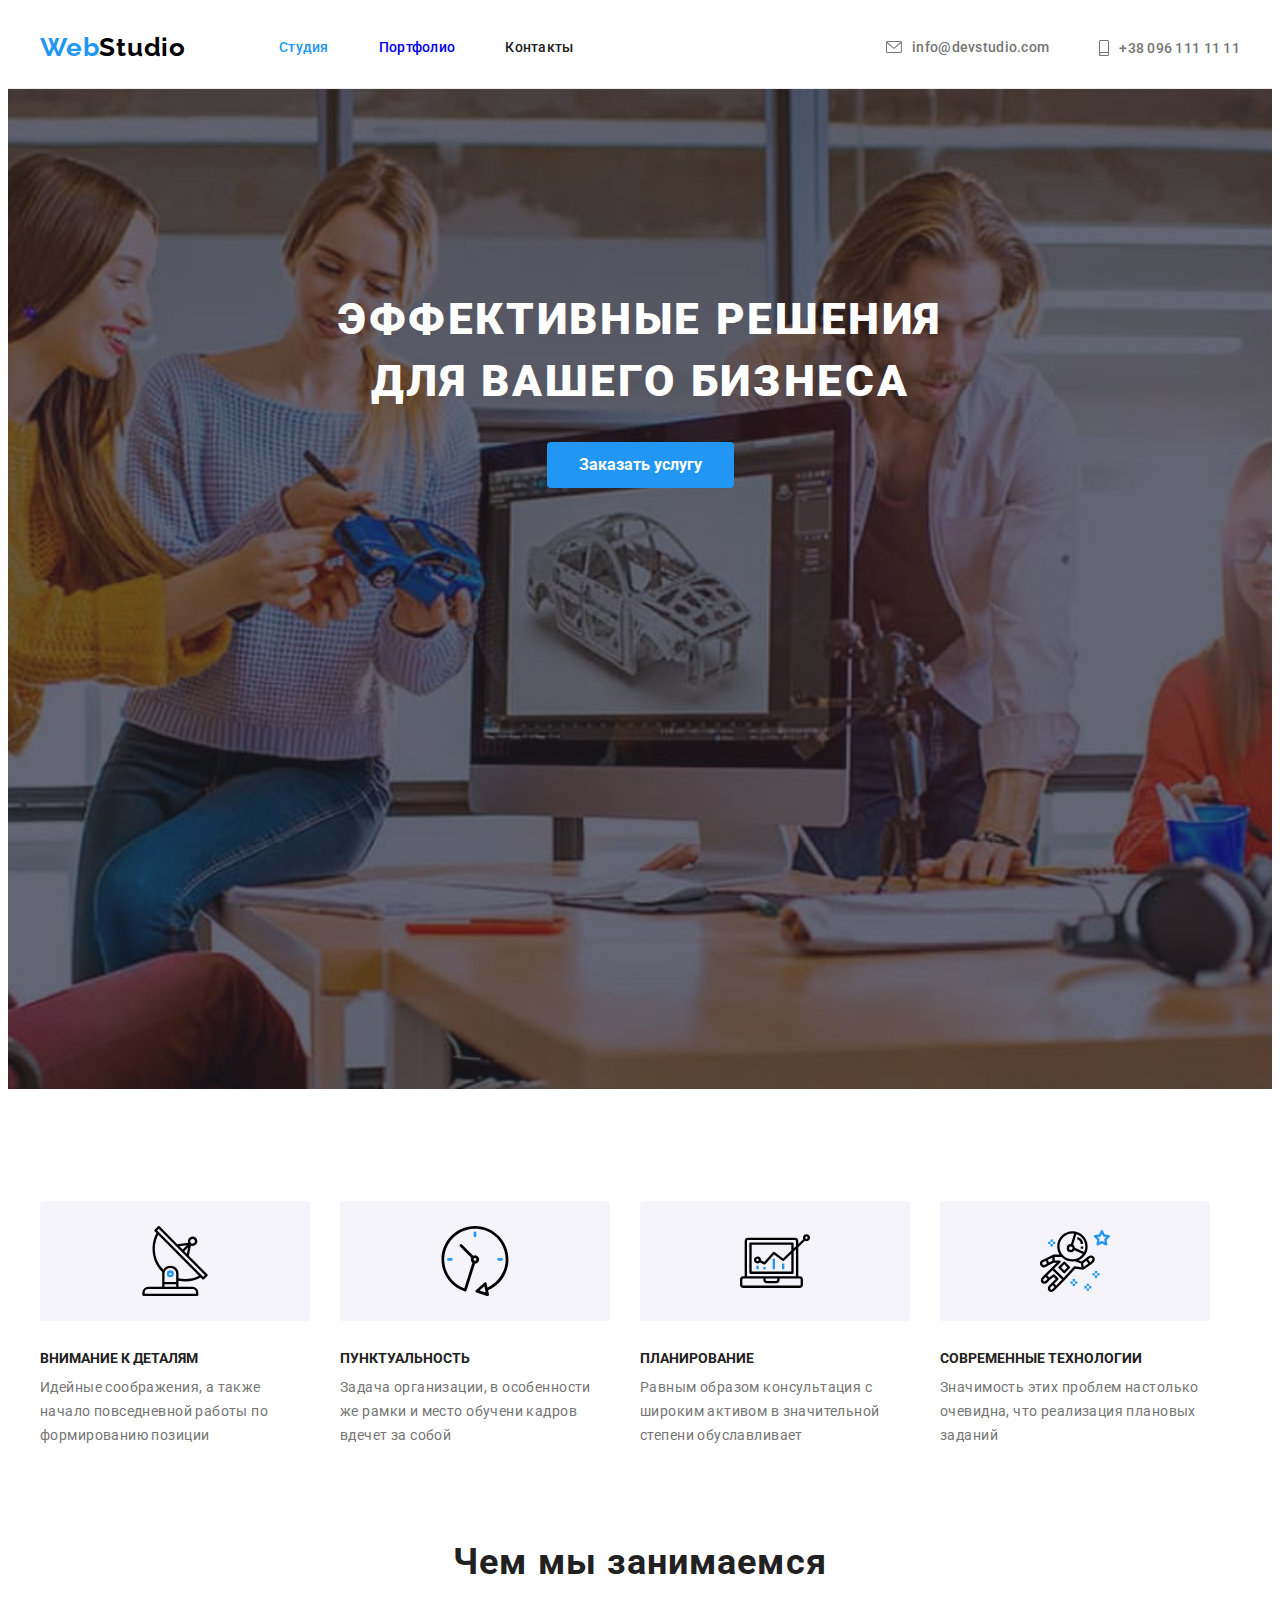
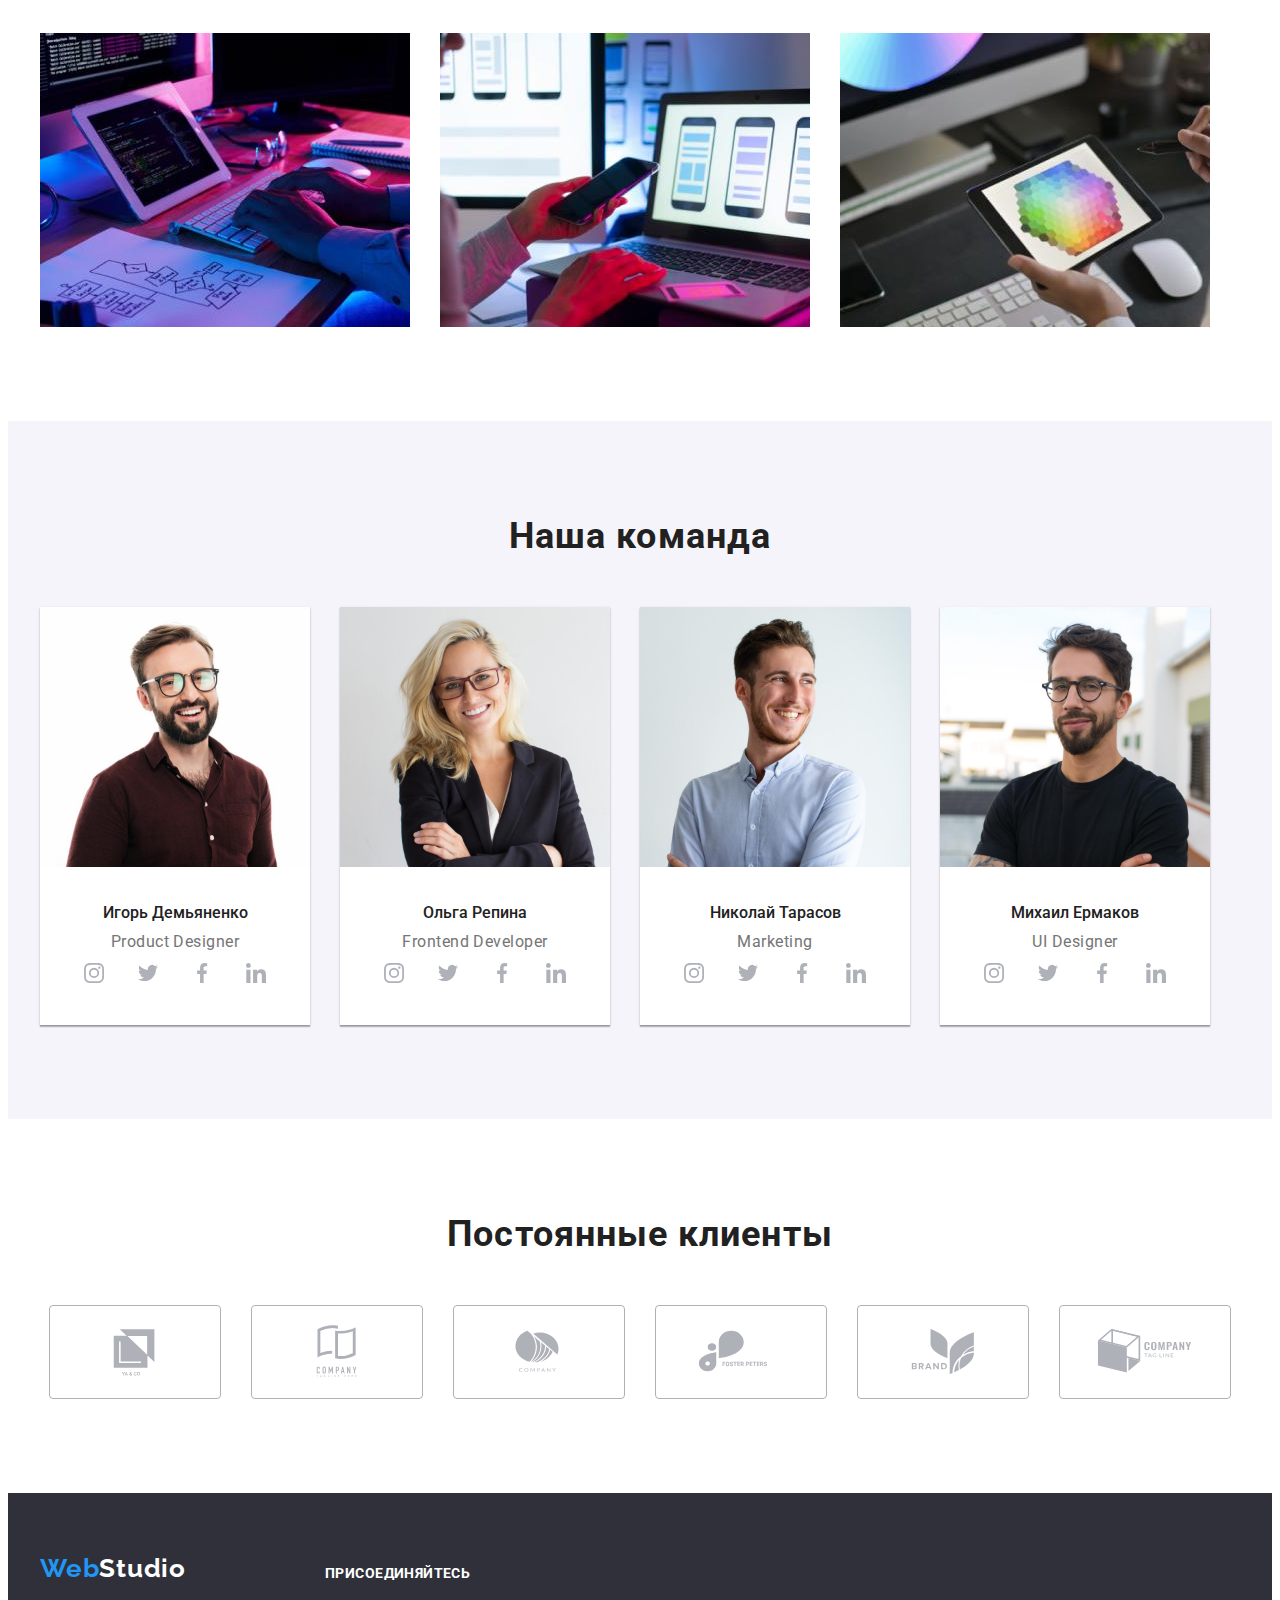
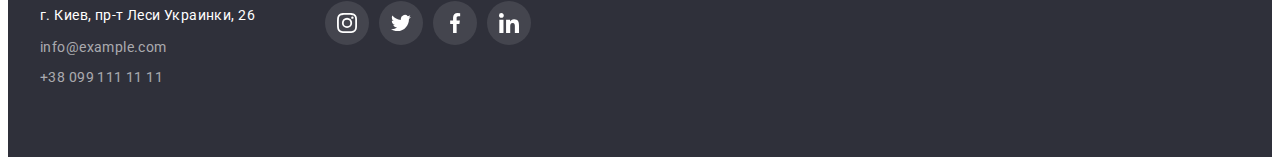
==== index.html @ e1778ab8 "init" ====
<!DOCTYPE html>
<html lang="ru">
  <head>
    <meta charset="UTF-8" />
    <meta http-equiv="X-UA-Compatible" content="IE=edge" />
    <meta name="viewport" content="width=device-width, initial-scale=1.0" />
    <link
      rel="stylesheet"
      href="https://cdnjs.cloudflare.com/ajax/libs/modern-normalize/1.1.0/modern-normalize.min.css"
      integrity="sha512-wpPYUAdjBVSE4KJnH1VR1HeZfpl1ub8YT/NKx4PuQ5NmX2tKuGu6U/JRp5y+Y8XG2tV+wKQpNHVUX03MfMFn9Q=="
      crossorigin="anonymous"
      referrerpolicy="no-referrer"
    />
    <link rel="preconnect" href="https://fonts.googleapis.com" />
    <link rel="preconnect" href="https://fonts.gstatic.com" crossorigin />
    <link
      href="https://fonts.googleapis.com/css2?family=Raleway:wght@700&family=Roboto:wght@400;500;700;900&display=swap"
      rel="stylesheet"
    />
    <link rel="stylesheet" href="./css/styles.css" />
    <title>WebStudio</title>
  </head>
  <body>
    <header class="header">
      <div class="container">
        <nav class="main-navi">
          <a href="./index.html" class="web-header" lang="en"
            >Web<span class="studio-black">Studio</span></a
          >
          <ul class="navi-list">
            <li class="navigation">
              <a class="item-nav current" href="./index.html">Студия</a>
            </li>
            <li class="navigation">
              <a class="item-nav" href="./portfolio.html">Портфолио</a>
            </li>
            <li class="navigation"><a class="item-nav" href="">Контакты</a></li>
          </ul>
        </nav>
        <ul class="navi-bar">
          <li class="contact">
            <a class="link-contact" href="mailto:info@devstudio.com">
              <svg class="icon-latter" width="16" height="12">
                <use href="./images/sprite.svg#icon-letter"></use>
              </svg>
              info@devstudio.com</a>
          </li>
          <li class="contact">
            <a class="link-contact" href="tel:+380961111111">
              <svg class="icon-smartphone" width="10px" height="16px">
                <use href="./images/sprite.svg#icon-smartphone"></use>
              </svg>
              +38 096 111 11 11</a>
          </li>
        </ul>
      </div>
    </header>
    <main>
      <section class="hero overlay">
        <div class="container">
          <h1 class="hero-name">Эффективные решения<br />для вашего бизнеса</h1>
          <button type="button" class="hero-orderbutton">
            Заказать услугу
          </button>
        </div>
      </section>
      <section class="skills">
        <h2 class="visually-hidden"></h2>
        <div class="container">
          <ul class="skills-main">
            <li class="skills-item">
              <div class="icon-pic">
                <svg class="icon-skills" width="70px" height="70px"> 
                  <use href="./images/sprite.svg#icon-antenna"></use>
                </svg>
              </div>
              <h3 class="skills-list">Внимание к деталям</h3>
              <p class="skills-content">
                Идейные соображения, а также начало повседневной работы по
                формированию позиции
              </p>
            </li>
            <li class="skills-item">
              <div class="icon-pic">
                <svg class="icon-skills" width="70px" height="70px">
                  <use href="./images/sprite.svg#icon-clock"></use>
                </svg>
              </div>
              <h3 class="skills-list">Пунктуальность</h3>
              <p class="skills-content">
                Задача организации, в особенности же рамки и место обучени
                кадров вдечет за собой
              </p>
            </li>
            <li class="skills-item">
              <div class="icon-pic">
                <svg class="icon-skills" width="70px" height="70px"> 
                  <use href="./images/sprite.svg#icon-diagram"></use>
                </svg>
              </div>
              <h3 class="skills-list">Планирование</h3>
              <p class="skills-content">
                Равным образом консультация с широким активом в значительной
                степени обуславливает
              </p>
            </li>
            <li class="skills-item">
              <div class="icon-pic">
                <svg class="icon-skills" width="70px" height="70px">
                  <use href="./images/sprite.svg#icon-astronaut"></use>
                </svg>
              </div>
              <h3 class="skills-list">Современные технологии</h3>
              <p class="skills-content">
                Значимость этих проблем настолько очевидна, что реализация
                плановых заданий
              </p>
            </li>
          </ul>
        </div>
      </section>
      <section class="works">
        <h2 class="our-works">Чем мы занимаемся</h2>
        <div class="container">
          <ul class="works-list">
            <li class="works-item">
              <img
                src="./images/img1.jpg"
                width="370"
                alt="человек работает за компьютером"
              />
            </li>
            <li class="works-item">
              <img
                src="./images/img2.jpg"
                width="370"
                alt="человек держит телефон"
              />
            </li>
            <li class="works-item">
              <img
                src="./images/img3.jpg"
                width="370"
                alt="человек держит планшет"
              />
            </li>
          </ul>
        </div>
      </section>
      <section class="team">
        <h2 class="our-team">Наша команда</h2>
        <div class="container">
          <ul class="team-list">
            <li class="team-item">
              <img
                src="./images/imgf1.jpg"
                width="270"
                alt="Игорь Демьяненко"
              />
              <div class="bio">
                <h3 class="bio-name">Игорь Демьяненко</h3>
                <p class="bio-post">Product Designer</p>
                <ul class="social-networks">
                  <li class="social-icons">
                    <a href="" class="social-icons-link">
                      <svg class="social-icons-svg" width="20px" height="20px">
                        <use href="./images/sprite.svg#icon-instagram"></use>
                      </svg>
                    </a>
                  </li>
                  <li class="social-icons">
                    <a href="" class="social-icons-link">
                      <svg class="social-icons-svg" width="20px" height="20px">
                        <use href="./images/sprite.svg#icon-twitter"></use>
                      </svg>
                    </a>
                  </li>
                  <li class="social-icons">
                    <a href="" class="social-icons-link">
                      <svg class="social-icons-svg" width="20px" height="20px">
                        <use href="../images/sprite.svg#icon-facebook"></use>
                      </svg>
                    </a>
                  </li>
                  </li>
                  <li class="social-icons">
                    <a href="" class="social-icons-link">
                      <svg class="social-icons-svg" width="20px" height="20px">
                        <use href="./images/sprite.svg#icon-linkedin"></use>
                      </svg>
                    </a>
                  </li>
                </ul>
              </div>
            </li>
            <li class="team-item">
              <img src="./images/imgf2.jpg" width="270" alt="Ольга Репина" />
              <div class="bio">
                <h3 class="bio-name">Ольга Репина</h3>
                <p class="bio-post">Frontend Developer</p>
                <ul class="social-networks">
                  <li class="social-icons">
                    <a href="" class="social-icons-link">
                      <svg class="social-icons-svg" width="20px" height="20px">
                        <use href="./images/sprite.svg#icon-instagram"></use>
                      </svg>
                    </a>
                  </li>
                  <li class="social-icons">
                    <a href="" class="social-icons-link">
                      <svg class="social-icons-svg" width="20px" height="20px">
                        <use href="./images/sprite.svg#icon-twitter"></use>
                      </svg>
                    </a>
                  </li>
                  <li class="social-icons">
                    <a href="" class="social-icons-link">
                      <svg class="social-icons-svg" width="20px" height="20px">
                        <use href="../images/sprite.svg#icon-facebook"></use>
                      </svg>
                    </a>
                  </li>
                  </li>
                  <li class="social-icons">
                    <a href="" class="social-icons-link">
                      <svg class="social-icons-svg" width="20px" height="20px">
                        <use href="./images/sprite.svg#icon-linkedin"></use>
                      </svg>
                    </a>
                  </li>
                </ul>
              </div>
            </li>
            <li class="team-item">
              <img src="./images/imgf3.jpg" width="270" alt="Николай Тарасов" />
              <div class="bio">
                <h3 class="bio-name">Николай Тарасов</h3>
                <p class="bio-post">Marketing</p>
                <ul class="social-networks">
                  <li class="social-icons">
                    <a href="" class="social-icons-link">
                      <svg class="social-icons-svg" width="20px" height="20px">
                        <use href="./images/sprite.svg#icon-instagram"></use>
                      </svg>
                    </a>
                  </li>
                  <li class="social-icons">
                    <a href="" class="social-icons-link">
                      <svg class="social-icons-svg" width="20px" height="20px">
                        <use href="./images/sprite.svg#icon-twitter"></use>
                      </svg>
                    </a>
                  </li>
                  <li class="social-icons">
                    <a href="" class="social-icons-link">
                      <svg class="social-icons-svg" width="20px" height="20px">
                        <use href="../images/sprite.svg#icon-facebook"></use>
                      </svg>
                    </a>
                  </li>
                  </li>
                  <li class="social-icons">
                    <a href="" class="social-icons-link">
                      <svg class="social-icons-svg" width="20px" height="20px">
                        <use href="./images/sprite.svg#icon-linkedin"></use>
                      </svg>
                    </a>
                  </li>
                </ul>
              </div>
            </li>
            <li class="team-item">
              <img src="./images/imgf4.jpg" width="270" alt="Михаил Ермаков" />
              <div class="bio">
                <h3 class="bio-name">Михаил Ермаков</h3>
                <p class="bio-post">UI Designer</p>
                <ul class="social-networks">
                  <li class="social-icons">
                    <a href="" class="social-icons-link">
                      <svg class="social-icons-svg" width="20px" height="20px">
                        <use href="./images/sprite.svg#icon-instagram"></use>
                      </svg>
                    </a>
                  </li>
                  <li class="social-icons">
                    <a href="" class="social-icons-link">
                      <svg class="social-icons-svg" width="20px" height="20px">
                        <use href="./images/sprite.svg#icon-twitter"></use>
                      </svg>
                    </a>
                  </li>
                  <li class="social-icons">
                    <a href="" class="social-icons-link">
                      <svg class="social-icons-svg" width="20px" height="20px">
                        <use href="../images/sprite.svg#icon-facebook"></use>
                      </svg>
                    </a>
                  </li>
                  </li>
                  <li class="social-icons">
                    <a href="" class="social-icons-link">
                      <svg class="social-icons-svg" width="20px" height="20px">
                        <use href="./images/sprite.svg#icon-linkedin"></use>
                      </svg>
                    </a>
                  </li>
                </ul>
              </div>
            </li>
          </ul>
        </div>
      </section>
      <section class="constant-customers">
        <div class="container">
          <h2 class="title">Постоянные клиенты</h2>
          <ul class="customers-list">
            <li class="item">
              <a href="" class="customers-logo">
                <svg class="customers-icon" width="106" height="60">
                  <use href="./images/sprite.svg#icon-Logo1"></use>
                </svg>
              </a>
            </li>
            <li class="item">
              <a href="" class="customers-logo">
                <svg class="customers-icon" width="106" height="60">
                  <use href="./images/sprite.svg#icon-Logo2"></use>
                </svg>
              </a>
            </li>
            <li class="item">
              <a href="" class="customers-logo">
                <svg class="customers-icon" width="106" height="60">
                  <use href="./images/sprite.svg#icon-Logo3"></use>
                </svg>
              </a>
            </li>
            <li class="item">
              <a href="" class="customers-logo">
                <svg class="customers-icon" width="106" height="60">
                  <use href="./images/sprite.svg#icon-Logo4"></use>
                </svg>
              </a>
            </li>
            <li class="item">
              <a href="" class="customers-logo">
                <svg class="customers-icon" width="106" height="60">
                  <use href="./images/sprite.svg#icon-Logo5"></use>
                </svg>
              </a>
            </li>
            <li class="item">
              <a href="" class="customers-logo">
                <svg class="customers-icon" width="106" height="60">
                  <use href="./images/sprite.svg#icon-Logo6"></use>
                </svg>
              </a>
            </li>
          </ul>
        </div>
      </section>
    </main>
    <footer class="footer">
      <div class="container">
        <div class="container-div">
          <a href="./index.html" class="web-footer" lang="en">Web<span class="studio-white">Studio</span></a>
          <address>
            <ul class="footer-navi">
              <li class="adress-contact">г. Киев, пр-т Леси Украинки, 26
              </li>
              <li class="footer-contact">
                <a href="mailto:info@example.com">info@example.com</a>
              </li>
              <li class="footer-contact">
                <a href="tel:+380991111111">+38 099 111 11 11</a>
              </li>
            </ul>
          </address>
        </div>
        <div class="footer-subscription">
          <h2 class="footer-headline">Присоединяйтесь</h2>
          <ul class="footer-social-networks">
            <li class="social-icons">
              <a href="" class="footer-social-icons-link">
                <svg class="footer-social-icons-svg" width="20" height="20">
                  <use href="./images/sprite.svg#icon-instagram"></use>
                </svg>
              </a>
            </li>

            <li class="social-icons">
              <a href="" class="footer-social-icons-link">
                <svg class="footer-social-icons-svg" width="20" height="20">
                  <use href="./images/sprite.svg#icon-twitter"></use>
                </svg>
              </a>
            </li>

            <li class="social-icons">
              <a href="" class="footer-social-icons-link">
                <svg class="footer-social-icons-svg" width="20" height="20">
                  <use href="./images/sprite.svg#icon-facebook"></use>
                </svg>
              </a>
            </li>

            <li class="social-icons">
              <a href="" class="footer-social-icons-link">
                <svg class="footer-social-icons-svg" width="20" height="20">
                  <use href="./images/sprite.svg#icon-linkedin"></use>
                </svg>
              </a>
            </li>
          </ul>
        </div>
      </div>
    </footer>
  </body>
</html>
---- css/styles.css ----
:root {
  --main-color: #212121;
  --secodary-color: #757575;
  --hover-color: #2196f3;
  --background-color: #ffffff;
}

body {
  font-family: Roboto, sans-serif;
  font-weight: 400;
  font-size: 14px;
  line-height: 1.5;
  background-color: var(--background-color);
  color: var(--secodary-color);
}

body a:visited {
  color: var(--main-color);
}

body a {
  text-decoration: none;
}

body button:hover,
body button:focus,
body button:active {
  background-color: var(--hover-color);
  color: var(--background-color);
  box-shadow: 0px 3px 1px rgba(0, 0, 0, 0.1), 
  0px 1px 2px rgba(0, 0, 0, 0.08),
  0px 2px 2px rgba(0, 0, 0, 0.12);
}

.header {
  border-bottom: 1px solid #ececec;
}

.navi-list a:hover,
.navi-list a:focus {
  color: var(--hover-color);
}

.main-navi .web-header {
  font-family: Raleway;
  font-weight: 700;
  font-size: 26px;
  line-height: 1.2;
  letter-spacing: 0.03em;
  color: var(--hover-color);

  padding-top: 24px;
  padding-bottom: 25px;

  margin: 0;
}

.footer .web-footer {
  font-family: Raleway;
  font-weight: 700;
  font-size: 26px;
  line-height: 1.2;
  letter-spacing: 0.03em;
  color: var(--hover-color);
}

.studio-black {
  font-family: Raleway;
  font-weight: 700;
  font-size: 26px;
  line-height: 1.2;
  letter-spacing: 0.03em;
  color: #000000;
}

.navi-bar a:hover,
.navi-bar a:focus {
  color: var(--hover-color);
}

.header .container {
  display: flex;
  align-items: center;
  width: 1200px;
  padding-left: 15px;
  padding-right: 15px;
  margin: 0 auto;
}

.main-navi {
  display: flex;
  align-items: center;
}

.navi-list {
  display: flex;
  font-size: 14px;
  line-height: 1.1;
  letter-spacing: 0.02em;
  font-weight: 500;
  color: var(--main-color);
  list-style: none;

  margin-left: 93px;
  padding-left: 0;
  margin-top: 0;
  margin-bottom: 0;
  padding-top: 32px;
  padding-bottom: 32px;

  align-items: center;
}

.navi-list.item-nav {
  display: block;
  padding-top: 32px;
  padding-bottom: 32px;
}

.navi-list .navigation:not(:last-child) {
  margin-right: 50px;
}

.item-nav.current {
  color: var(--hover-color);
}

.navi-bar a {
  text-decoration: none;
  font-family: Roboto;
  font-weight: 500;
  line-height: 1;
  letter-spacing: 0.02em;
  text-align: left;
  font-size: 14px;
  color: var(--secodary-color);
}

.navi-bar {
  display: flex;
  margin-left: auto;
  margin-top: 0;
  margin-bottom: 0;
  padding-left: 0;
  padding-top: 32px;
  padding-bottom: 32px;

  list-style: none;
}

.navi-bar .contact:not(:last-child) {
  margin-right: 50px;
}

.link-contact {
  display: flex;
  align-items: center;
}

.link-phone {
  display: flex;
  align-items: center;
}

.icon-latter {
  fill: currentColor;
  margin-right: 10px;
}

.icon-smartphone {
  fill: currentColor;
  margin-right: 10px;
}

.link-contact .icon-latter:hover,
.link-contact .icon-latter:focus {
  color: var(--hover-color);
}

.hero {
  background-color: #2f303a;

  padding-top: 200px;
  padding-bottom: 200px;
}

.hero .hero-name {
  font-family: Roboto;
  font-size: 44px;
  font-style: normal;
  line-height: 1.4;
  letter-spacing: 0.06em;
  text-align: center;
  font-weight: 900;
  text-transform: uppercase;
  color: #ffffff;

  margin: 0;
  margin-bottom: 30px;
}

.hero .hero-orderbutton {
  font-family: Roboto;
  font-weight: 700;
  font-style: normal;
  font-size: 16px;
  line-height: 1.6;
  background-color: var(--hover-color);
  color: #ffffff;

  border-radius: 4px;
  border-width: 2px;
  border-style: hidden;

  padding-left: 32px;
  padding-right: 32px;
  padding-top: 10px;
  padding-bottom: 10px;

  display: block;
  margin-left: auto;
  margin-right: auto;
  cursor: pointer;
}

/* скрытие заголовка
.visually-hidden {
  position: absolute;
  clip: rect(0 0 0 0);
  width: 1px;
  height: 1px;
  margin: 1px;
} */

.overlay {
  height: 600px;
  max-width: 1600px;
  margin-left: auto;
  margin-right: auto;

  background-image: linear-gradient(
      to right,
      rgba(47, 48, 58, 0.4),
      rgba(47, 48, 58, 0.4)
    ),
    url(../images/hero.jpg);
  background-size: cover;
  background-repeat: no-repeat;
  background-position: center;
}

.skills {
  padding-top: 94px;
  padding-bottom: 94px;
}

.skills .container {
  width: 1200px;
  padding-left: 15px;
  padding-right: 15px;
  margin: 0 auto;

  display: flex;
}

.skills-main {
  list-style: none;

  display: flex;

  margin: 0;
  padding: 0;
}

.skills-item {
  margin-right: 30px;
  width: 270px;
}

.skills-item:last-child {
  margin-right: 0;
}

.icon-pic {
  display: flex;
  flex-wrap: wrap;
  justify-content: center;
  align-items: center;
  width: 270px;
  height: 120px;
  background-color: #f5f4fa;
  border-radius: 4px;
  margin-bottom: 30px;
}

.skills-list {
  font-weight: 700;
  font-size: 14px;
  line-height: 1;
  text-transform: uppercase;
  color: var(--main-color);

  margin-top: 0;
  margin-bottom: 10px;
}

.skills-content {
  font-family: Roboto;
  font-size: 14px;
  font-style: normal;
  font-weight: 400;
  line-height: 24px;
  letter-spacing: 0.03em;
  text-align: left;

  margin: 0;
}

.works {
  padding-bottom: 94px;
}

.works .container {
  width: 1200px;
  padding-left: 15px;
  padding-right: 15px;
  margin: 0 auto;

  display: flex;
}

.works-list {
  list-style: none;
  display: flex;
  margin: 0;
  padding: 0;
}

.works-list .works-item {
  margin-left: 0;
  margin-right: 30px;
}

.works-item img {
  display: block;
  max-width: 100%;
  height: auto;
}

.works-item:last-child {
  margin-right: 0;
}

.works .our-works,
.team .our-team {
  font-size: 36px;
  font-weight: 700;
  line-height: 1.17;
  letter-spacing: 0.03em;
  text-align: center;
  color: var(--main-color);

  margin-top: 0;
  margin-bottom: 50px;
}

.team {
  background-color: #f5f4fa;

  padding-top: 94px;
  padding-bottom: 94px;
}

.team .container {
  width: 1200px;
  padding-left: 15px;
  padding-right: 15px;
  margin: 0 auto;

  display: flex;
}

.team-list {
  list-style: none;

  display: flex;
  padding: 0;
  margin: 0;
}

.team-list .team-item {
  margin-right: 30px;
  margin-left: 0;
  padding: 0;

  background-color: var(--background-color);
  box-shadow: 0px 1px 3px rgba(0, 0, 0, 0.12), 0px 1px 1px 
  rgba(0, 0, 0, 0.14), 0px 2px 1px
  rgba(0, 0, 0, 0.2)
}

.team-item:last-child {
  margin-right: 0;
}

.team-item .bio {
  padding-top: 30px;
  padding-bottom: 30px;
  padding-right: 32px;
  padding-left: 32px;
  align-items: center;
  text-align: center;
}

.team .bio-name {
  font-family: Roboto;
  font-weight: 500;
  font-size: 16px;
  line-height: 1.2;
  color: var(--main-color);

  margin-top: 0;
  margin-bottom: 10px;
}

.team .bio-post {
  font-family: Roboto;
  line-height: 1.2;
  letter-spacing: 0.03em;
  font-size: 16px;

  margin: 0;
}

/* social links НАША КОМАНДА */

.social-networks {
  list-style: none;
  display: flex;
  justify-content: center;
  align-items: center;

  padding: 0;
}

.social-icons:not(:last-child) {
  margin-right: 10px;
}

.social-icons-link {
  display: flex;
  justify-content: center;
  align-items: center;
  width: 44px;
  height: 44px;
  border-radius: 50%;
}

.social-icons-link {
  background-color: var(--background-color);
}

.social-icons-svg {
  fill: #afb1b8;
}

.social-icons-link:hover,
.social-icons-link:focus {
  background-color: var(--hover-color);
}

.social-icons-link:hover .social-icons-svg,
.social-icons-link:focus .social-icons-svg{
  fill: var(--background-color);
}


.projects {
  padding-top: 94px;
  padding-bottom: 94px;
}

.projects .container {
  width: 1200px;
  padding-left: 15px;
  padding-right: 15px;
  margin: 0 auto;
}

.project-buttons .button {
  margin-right: 8px;
}

.project-buttons .button:last-child {
  margin-right: 0;
}

.filter-button,
.filter-button-all {
  font-family: Roboto;
  font-size: 16px;
  font-style: normal;
  font-weight: 500;
  line-height: 1.6;
  letter-spacing: 0.03em;
  text-align: center;

  padding-top: 6px;
  padding-bottom: 6px;
  padding-left: 22px;
  padding-right: 22px;

  border-radius: 4px;
  border-width: 2px;
  border-style: hidden;
  border-color: #f5f4fa;
  background-color: rgba(245, 244, 250, 1);
  cursor: pointer;
}

.project-name {
  font-family: Roboto;
  font-weight: 700;
  font-size: 18px;
  line-height: 1.7;
  letter-spacing: 0.06em;
  color: var(--main-color);

  margin: 0;
  margin-bottom: 4px;
  padding: 0;
}

.project-type {
  font-size: 16px;
  font-style: normal;
  font-weight: 400;
  line-height: 1.9;
  letter-spacing: 0.03em;
  text-align: left;
  font-family: Roboto;
  color: var(--secodary-color);

  margin: 0;
  padding: 0;
}

.projects .project-buttons {
  list-style: none;
  font-weight: 500;
  font-size: 16px;
  line-height: 1.63;
  letter-spacing: 00.03em;
  color: var(--background-color);

  display: flex;
  justify-content: center;
  align-items: center;
  padding: 0;
  margin: 0;
  margin-bottom: 50px;
}

.project-buttons .filter-button-all {
  color: var(--background-color);
  background-color: var(--hover-color);
  box-shadow: 0px 3px 1px rgba(0, 0, 0, 0.1),
   0px 1px 2px rgba(0, 0, 0, 0.08), 
   0px 2px 2px rgba(0, 0, 0, 0.12);
}



.project-list {
  list-style: none;

  display: flex;
  flex-wrap: wrap;

  margin: 0;
  padding: 0;
}

.project-list .project-all {
  background-color: var(--background-color);

  margin-right: 30px;
  margin-bottom: 30px;

  width: 370px;

  /* border: 1px solid #eeeeee; */
}

.project-all img {
  display: block;
  }

.project-all:nth-child(3n + 3) {
  margin-right: 0;
}

.project-all:nth-last-child(-n + 3) {
  margin-bottom: 0;
}

.project-all .container-item {
  padding-left: 24px;
  padding-right: 24px;
  padding-top: 20px;
  padding-bottom: 20px;
  border-left: 1px solid #eeeeee;
  border-right: 1px solid #eeeeee;
  border-bottom: 1px solid #eeeeee;
}

.project-all:hover,
.project-all:focus {
  box-shadow: 0px 1px 1px rgba(0, 0, 0, 0.12), 0px 4px 4px 
 rgba(0, 0, 0, 0.06), 1px 4px 6px rgba(0, 0, 0, 0.16)
 }

/* NEW SECTION WITH LOGO */

.constant-customers .container {
  width: 1200px;
  padding-left: 15px;
  padding-right: 15px;
  margin: 0 auto;
  }

.constant-customers {
  padding-bottom: 94px;
  padding-top: 94px;
}

.constant-customers .title {
font-family: Roboto;
font-size: 36px;
font-style: normal;
font-weight: 700;
line-height: 42px;
letter-spacing: 0.03em;
text-align: center;
color: #212121;
}

/* не устанавливается нижний маржин от h2 до иконок */
.constant-customers .title {
  margin: 0;
  margin-bottom: 50px;
}
.customers-logo {
  display: flex;
  align-items: center;
  justify-content: center;
  border: 1px solid #afb1b8;
  width: 170px;
  height: 92px;
  border-radius: 4px;
  overflow: hidden;
  fill: #AFB1B8;;
}

.customers-list {
  list-style: none;
  display: flex;
  justify-content: center;
  align-items: center;
  flex-wrap: wrap;
  padding: 0;
  margin: 0;
}

.customers-list .item:not(:last-child) {
  margin-right: 30px;
}

/* отступ иконок друг от друга 2й способ
.customers-list .item + .item {
  margin-left: 30px; */

.customers-logo:hover,
.customers-logo:focus {
 border: 1px solid var(--hover-color);
}

.customers-logo:hover .customers-icon,
.customers-logo:focus .customers-icon{
  fill: var(--hover-color);
  }


/* FOOTER */

.footer {
  background-color: #2f303a;

  padding-top: 60px;
  padding-bottom: 60px;
}

.footer .container {
  width: 1200px;
  padding-left: 15px;
  padding-right: 15px;
  margin: 0 auto;

  display: flex;
  align-items: center;
}

.web-footer {
  font-family: Raleway;
  font-weight: 700;
  font-size: 26px;
  line-height: 1.2;
  letter-spacing: 0.03em;
  color: var(--hover-color);
  margin-bottom: 20px;
}

.footer-contact .address {
  font-style: normal;
  font-family: Roboto;
  line-height: 1.5;
  text-align: left;
  letter-spacing: 0.03em;
  font-size: 14px;
  color: #ffffff;

  margin: 0;
}

.footer-navi a {
  font-family: Roboto;
  font-size: 14px;
  line-height: 1.5;
  letter-spacing: 0.03em;
  text-align: left;
  text-decoration: none;
  color: rgba(255, 255, 255, 0.6);
}

.footer-navi {
  list-style: none;
  font-style: normal;

  margin: 0;
  padding: 0;
}

.footer-navi .adress-contact {
  font-family: Roboto;
  font-size: 14px;
  font-style: normal;
  font-weight: 400;
  line-height: 1.7;
  letter-spacing: 0.03em;
  text-align: left;
  color: var(--background-color);

  margin-top: 20px;
  margin-bottom: 9px;
}

.footer-navi .footer-contact {
    margin-bottom: 9px;
  }

.footer-navi a:hover,
.footer-navi a:focus {
  color: var(--hover-color);
}

.studio-white {
  font-family: Raleway;
  font-weight: 700;
  font-size: 26px;
  line-height: 1.2;
  letter-spacing: 0.03em;
  color: #ffffff;
}

.container-div {
  margin-right: 70px;
}

.footer-subscription {
  /* display: block; */
  /* width: auto;
  height: auto;
  margin-left: 70px; */
  width: auto;
  padding-bottom: 40px;
  margin-left: 0px;
  margin-right: 93px;
  display: block;
  justify-content: center;
}

 .footer-headline {
  font-family: Roboto;
  font-style: normal;
  font-weight: bold;
  font-size: 14px;
  line-height: 16px;
  letter-spacing: 0.03em;
  text-transform: uppercase;
  color: #FFFFFF;

  margin: 0;
  margin-bottom: 20px;
}

.footer-social-networks {
  list-style: none;
  display: flex;
  justify-content: center;
  align-items: center;

  margin: 0;
  padding: 0;
}

.footer-social-icons-link {
  display: flex;
  justify-content: center;
  align-items: center;
  width: 44px;
  height: 44px;
  border-radius: 50%;
}

.footer-social-icons-link {
  background: rgba(255, 255, 255, 0.1)
}

.footer-social-icons-svg {
  fill: var(--background-color);
}

.footer-social-icons-link:hover,
.footer-social-icons-link:focus {
  background: var(--hover-color);
}
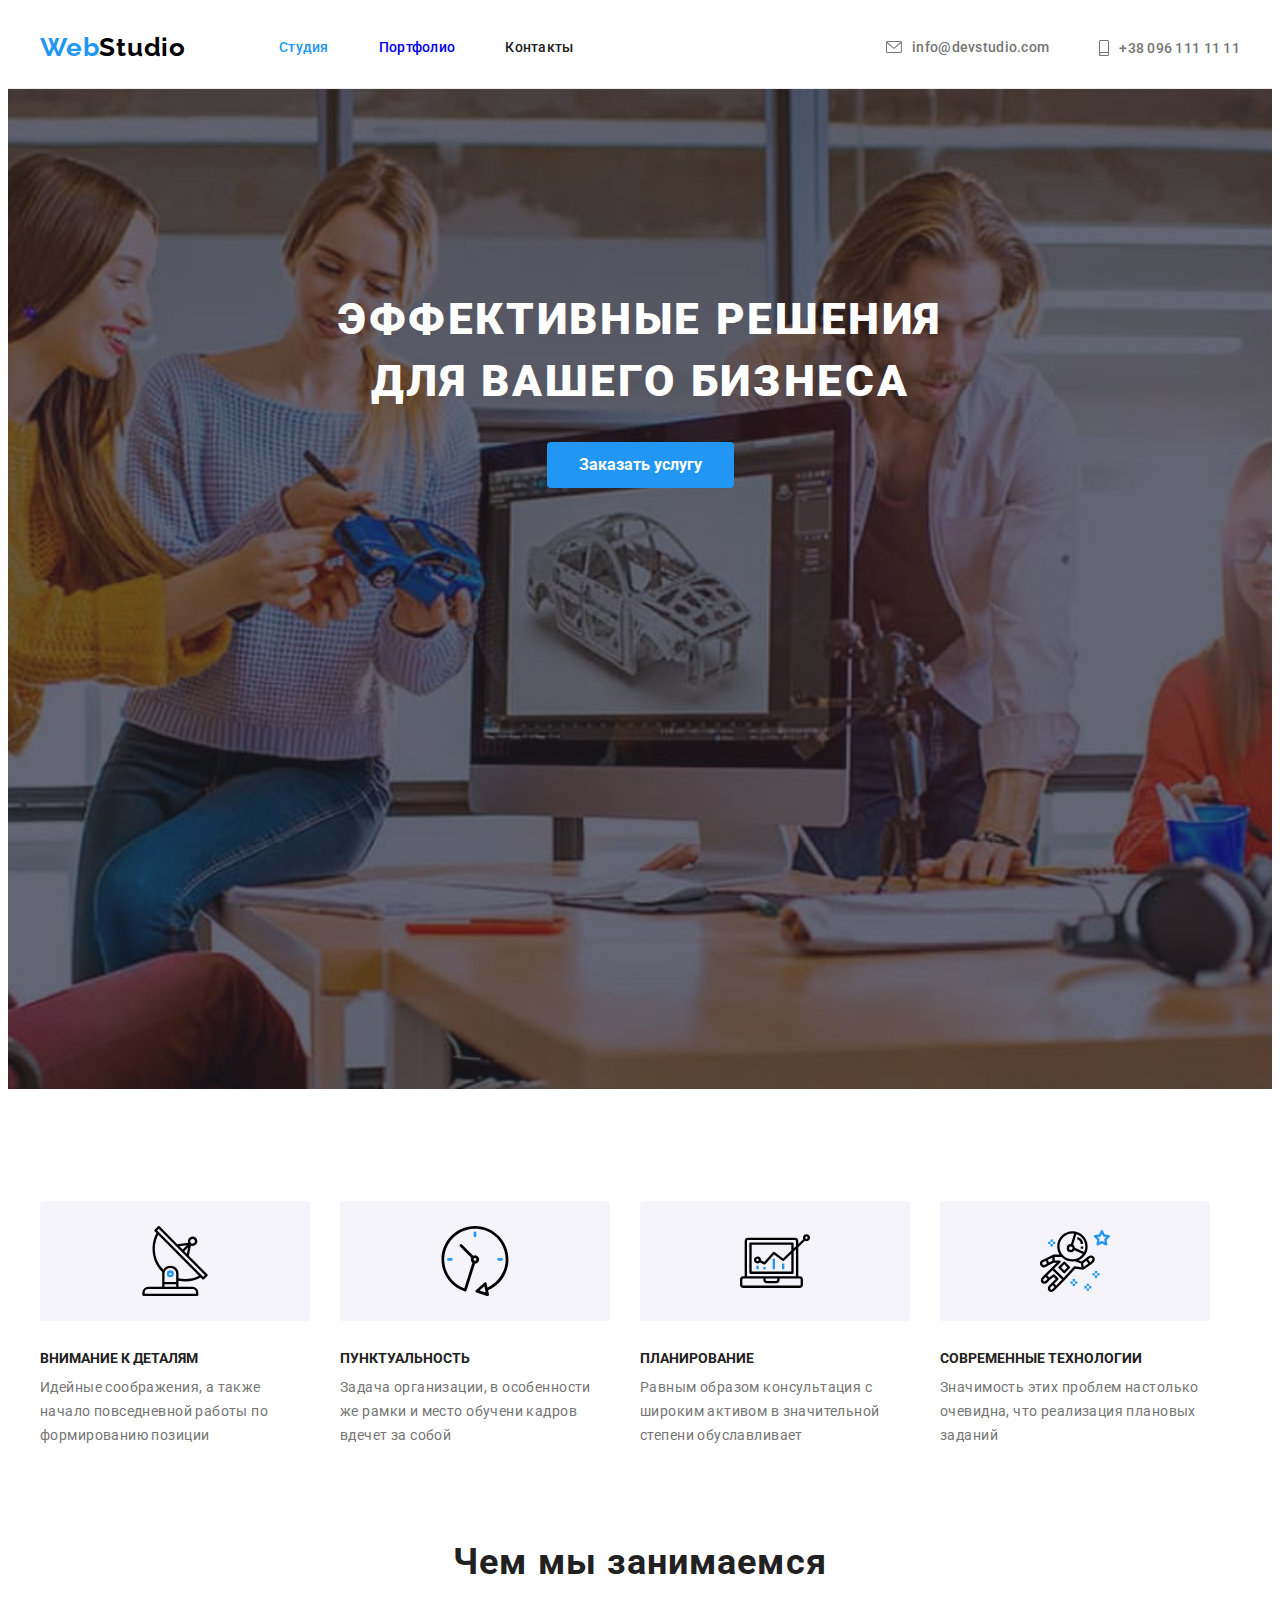
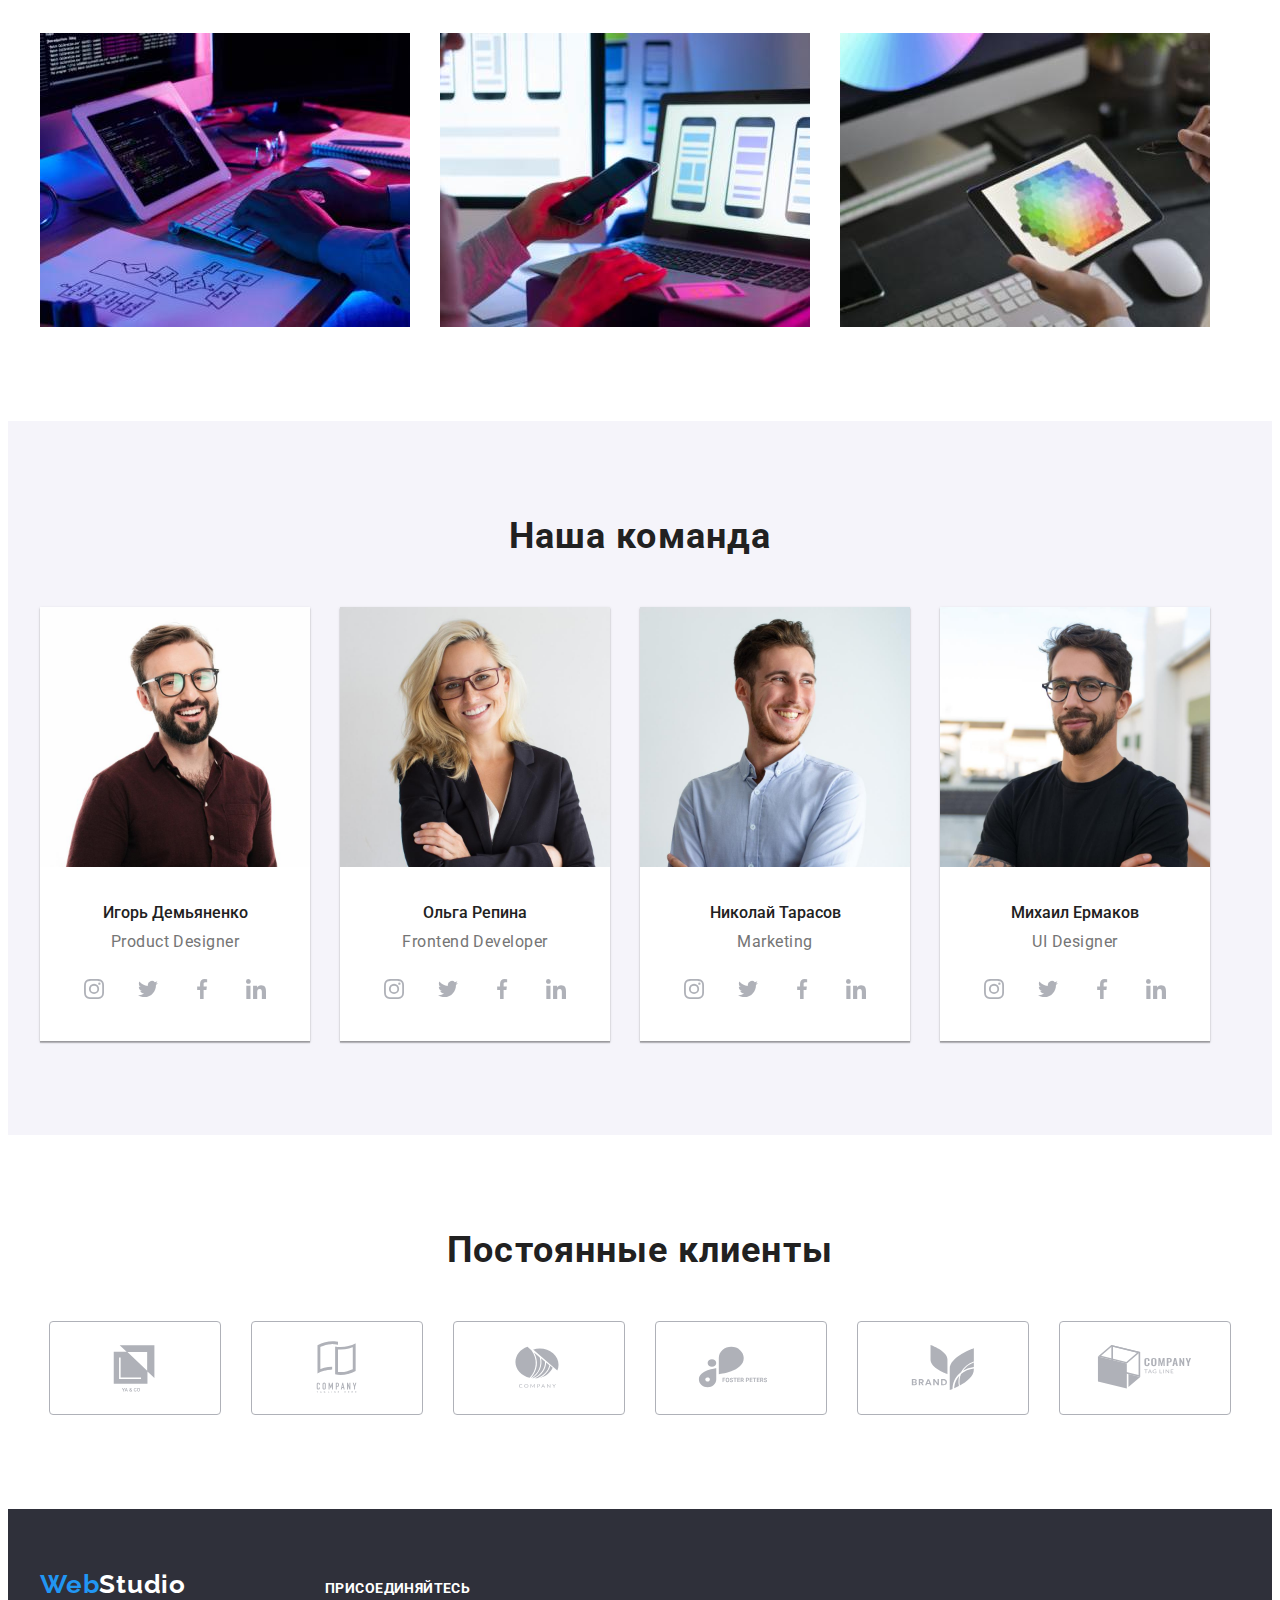
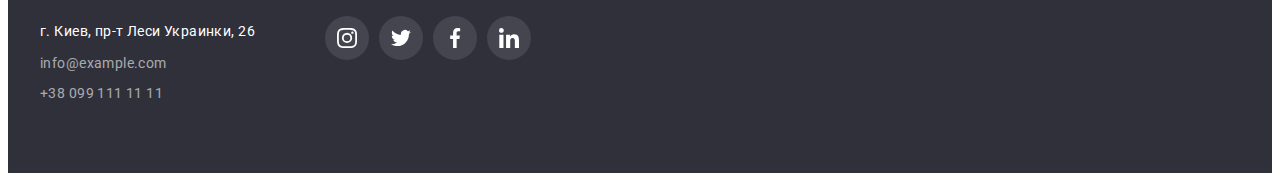
==== commit 5a25a0c8: "update" ====
--- a/index.html
+++ b/index.html
@@ -178,10 +178,9 @@
                   <li class="social-icons">
                     <a href="" class="social-icons-link">
                       <svg class="social-icons-svg" width="20px" height="20px">
-                        <use href="../images/sprite.svg#icon-facebook"></use>
-                      </svg>
-                    </a>
-                  </li>
+                        <use href="./images/sprite.svg#icon-facebook"></use>
+                      </svg>
+                    </a>
                   </li>
                   <li class="social-icons">
                     <a href="" class="social-icons-link">
@@ -216,10 +215,9 @@
                   <li class="social-icons">
                     <a href="" class="social-icons-link">
                       <svg class="social-icons-svg" width="20px" height="20px">
-                        <use href="../images/sprite.svg#icon-facebook"></use>
-                      </svg>
-                    </a>
-                  </li>
+                        <use href="./images/sprite.svg#icon-facebook"></use>
+                      </svg>
+                    </a>
                   </li>
                   <li class="social-icons">
                     <a href="" class="social-icons-link">
@@ -254,10 +252,9 @@
                   <li class="social-icons">
                     <a href="" class="social-icons-link">
                       <svg class="social-icons-svg" width="20px" height="20px">
-                        <use href="../images/sprite.svg#icon-facebook"></use>
-                      </svg>
-                    </a>
-                  </li>
+                        <use href="./images/sprite.svg#icon-facebook"></use>
+                      </svg>
+                    </a>
                   </li>
                   <li class="social-icons">
                     <a href="" class="social-icons-link">
@@ -292,10 +289,9 @@
                   <li class="social-icons">
                     <a href="" class="social-icons-link">
                       <svg class="social-icons-svg" width="20px" height="20px">
-                        <use href="../images/sprite.svg#icon-facebook"></use>
-                      </svg>
-                    </a>
-                  </li>
+                        <use href="./images/sprite.svg#icon-facebook"></use>
+                      </svg>
+                    </a>
                   </li>
                   <li class="social-icons">
                     <a href="" class="social-icons-link">
--- a/css/styles.css
+++ b/css/styles.css
@@ -105,13 +105,11 @@
   padding-left: 0;
   margin-top: 0;
   margin-bottom: 0;
-  padding-top: 32px;
-  padding-bottom: 32px;
-
-  align-items: center;
-}
-
-.navi-list.item-nav {
+ 
+  align-items: center;
+}
+
+.navi-list .item-nav {
   display: block;
   padding-top: 32px;
   padding-bottom: 32px;
@@ -142,19 +140,20 @@
   margin-top: 0;
   margin-bottom: 0;
   padding-left: 0;
+
+  list-style: none;
+}
+
+.navi-bar .contact:not(:last-child) {
+  margin-right: 50px;
+}
+
+.link-contact {
+  display: flex;
+  align-items: center;
+
   padding-top: 32px;
   padding-bottom: 32px;
-
-  list-style: none;
-}
-
-.navi-bar .contact:not(:last-child) {
-  margin-right: 50px;
-}
-
-.link-contact {
-  display: flex;
-  align-items: center;
 }
 
 .link-phone {
@@ -239,10 +238,8 @@
   margin-right: auto;
 
   background-image: linear-gradient(
-      to right,
-      rgba(47, 48, 58, 0.4),
-      rgba(47, 48, 58, 0.4)
-    ),
+  to right, rgba(47, 48, 58, 0.4),
+  rgba(47, 48, 58, 0.4)),
     url(../images/hero.jpg);
   background-size: cover;
   background-repeat: no-repeat;
@@ -430,6 +427,7 @@
   font-size: 16px;
 
   margin: 0;
+  margin-bottom: 16px;
 }
 
 /* social links НАША КОМАНДА */
@@ -473,7 +471,6 @@
 .social-icons-link:focus .social-icons-svg{
   fill: var(--background-color);
 }
-
 
 .projects {
   padding-top: 94px;
@@ -569,8 +566,6 @@
    0px 2px 2px rgba(0, 0, 0, 0.12);
 }
 
-
-
 .project-list {
   list-style: none;
 
@@ -594,7 +589,26 @@
 
 .project-all img {
   display: block;
-  }
+}
+
+/* li не может быть активной для focus */
+/* .project-all:hover,
+.project-all:focus {
+  box-shadow: 0px 1px 1px rgba(0, 0, 0, 0.12), 0px 4px 4px 
+ rgba(0, 0, 0, 0.06), 1px 4px 6px rgba(0, 0, 0, 0.16)
+} */
+
+.project-all a {
+  display: block;
+  text-decoration: none;
+  color: inherit;
+}
+
+.project-all a:hover,
+.project-all a:focus {
+  box-shadow: 0px 1px 1px rgba(0, 0, 0, 0.12), 0px 4px 4px 
+ rgba(0, 0, 0, 0.06), 1px 4px 6px rgba(0, 0, 0, 0.16)
+}
 
 .project-all:nth-child(3n + 3) {
   margin-right: 0;
@@ -614,12 +628,6 @@
   border-bottom: 1px solid #eeeeee;
 }
 
-.project-all:hover,
-.project-all:focus {
-  box-shadow: 0px 1px 1px rgba(0, 0, 0, 0.12), 0px 4px 4px 
- rgba(0, 0, 0, 0.06), 1px 4px 6px rgba(0, 0, 0, 0.16)
- }
-
 /* NEW SECTION WITH LOGO */
 
 .constant-customers .container {
@@ -627,7 +635,7 @@
   padding-left: 15px;
   padding-right: 15px;
   margin: 0 auto;
-  }
+}
 
 .constant-customers {
   padding-bottom: 94px;
@@ -707,7 +715,7 @@
   margin: 0 auto;
 
   display: flex;
-  align-items: center;
+  align-items: baseline;
 }
 
 .web-footer {
@@ -720,7 +728,7 @@
   margin-bottom: 20px;
 }
 
-.footer-contact .address {
+/* .footer-contact .address {
   font-style: normal;
   font-family: Roboto;
   line-height: 1.5;
@@ -730,7 +738,7 @@
   color: #ffffff;
 
   margin: 0;
-}
+} */
 
 .footer-navi a {
   font-family: Roboto;
@@ -747,6 +755,7 @@
   font-style: normal;
 
   margin: 0;
+  margin-top: 20px;
   padding: 0;
 }
 
@@ -760,7 +769,6 @@
   text-align: left;
   color: var(--background-color);
 
-  margin-top: 20px;
   margin-bottom: 9px;
 }
 
@@ -792,11 +800,11 @@
   height: auto;
   margin-left: 70px; */
   width: auto;
-  padding-bottom: 40px;
   margin-left: 0px;
   margin-right: 93px;
   display: block;
   justify-content: center;
+  align-content: flex-start;
 }
 
  .footer-headline {
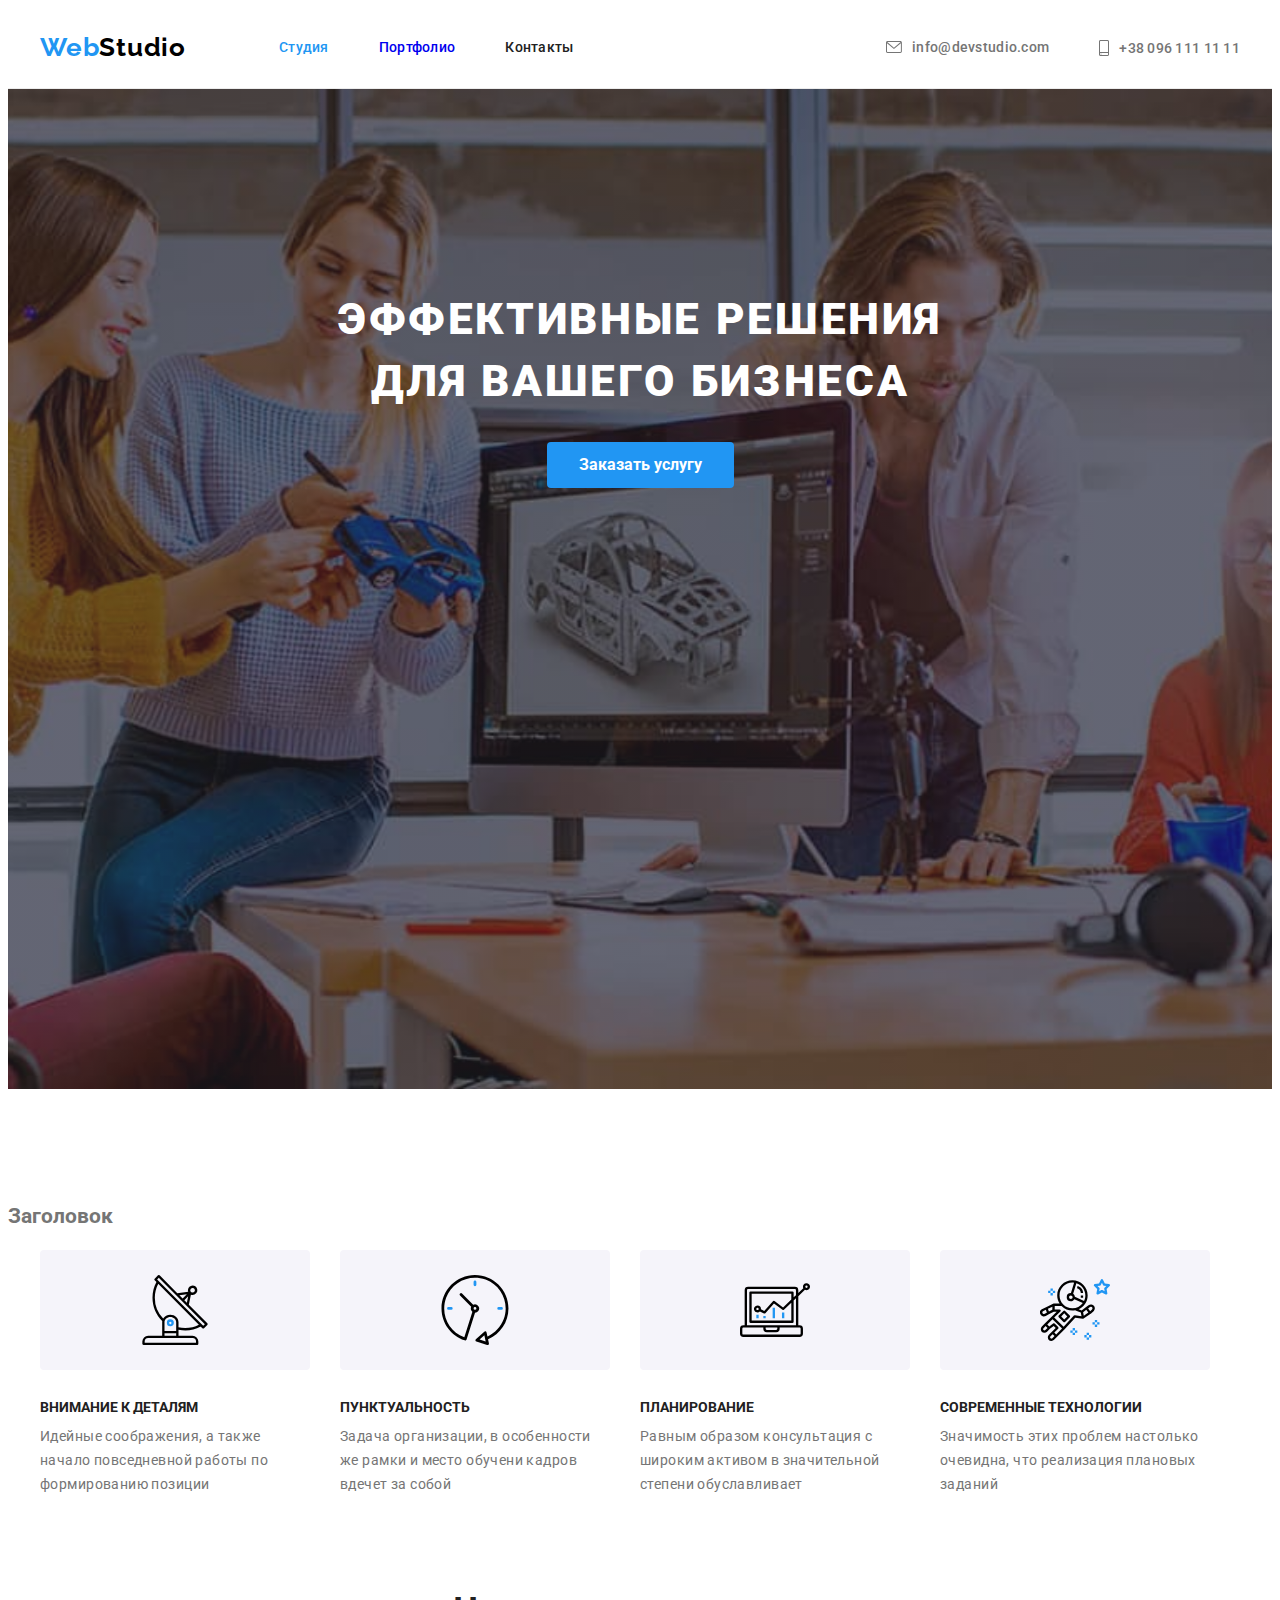
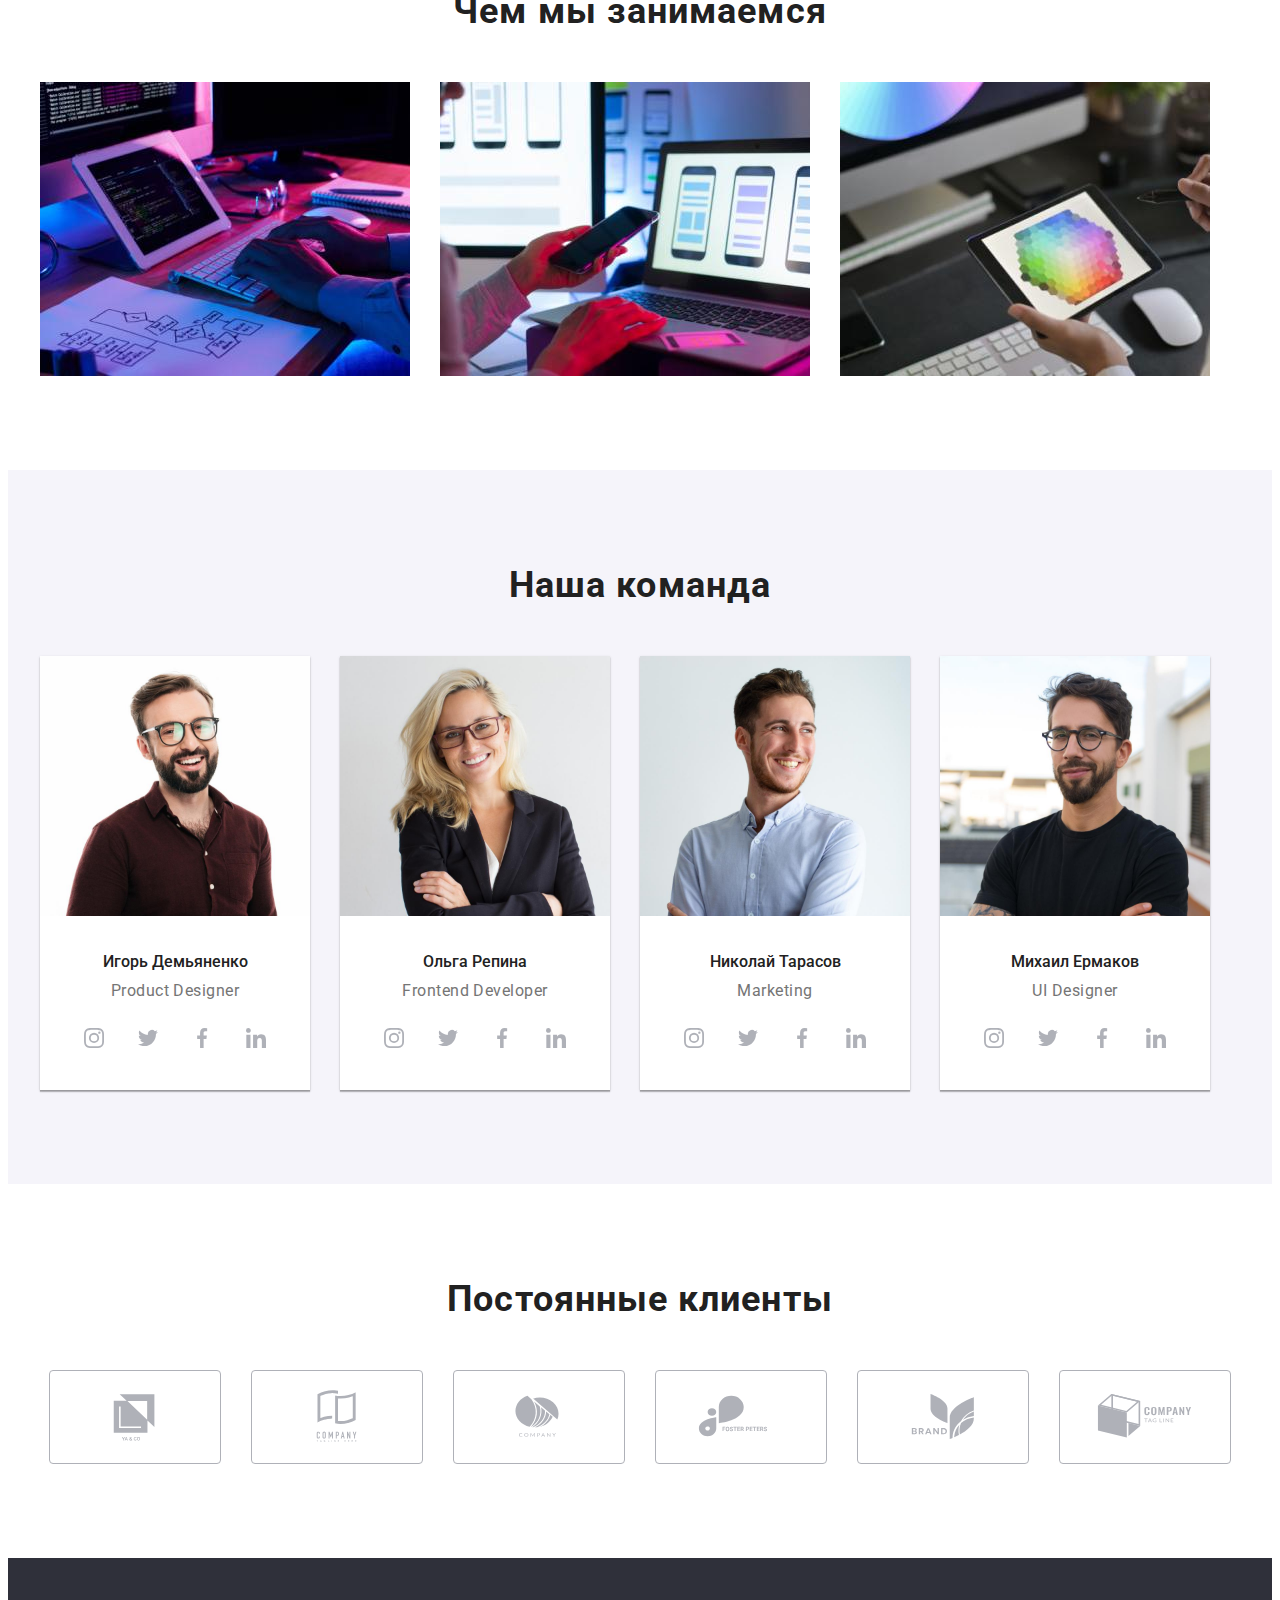
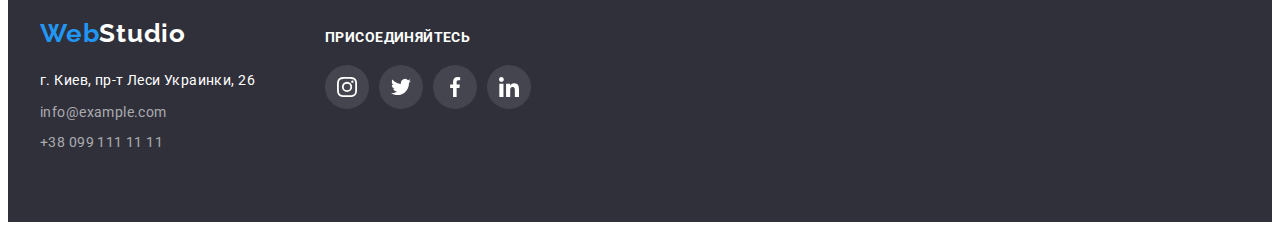
==== commit 92526feb: "updated" ====
--- a/index.html
+++ b/index.html
@@ -65,7 +65,7 @@
         </div>
       </section>
       <section class="skills">
-        <h2 class="visually-hidden"></h2>
+        <h2 class="visually-hidden">Заголовок</h2>
         <div class="container">
           <ul class="skills-main">
             <li class="skills-item">
@@ -374,7 +374,7 @@
           </address>
         </div>
         <div class="footer-subscription">
-          <h2 class="footer-headline">Присоединяйтесь</h2>
+          <p class="footer-headline">Присоединяйтесь</p>
           <ul class="footer-social-networks">
             <li class="social-icons">
               <a href="" class="footer-social-icons-link">
